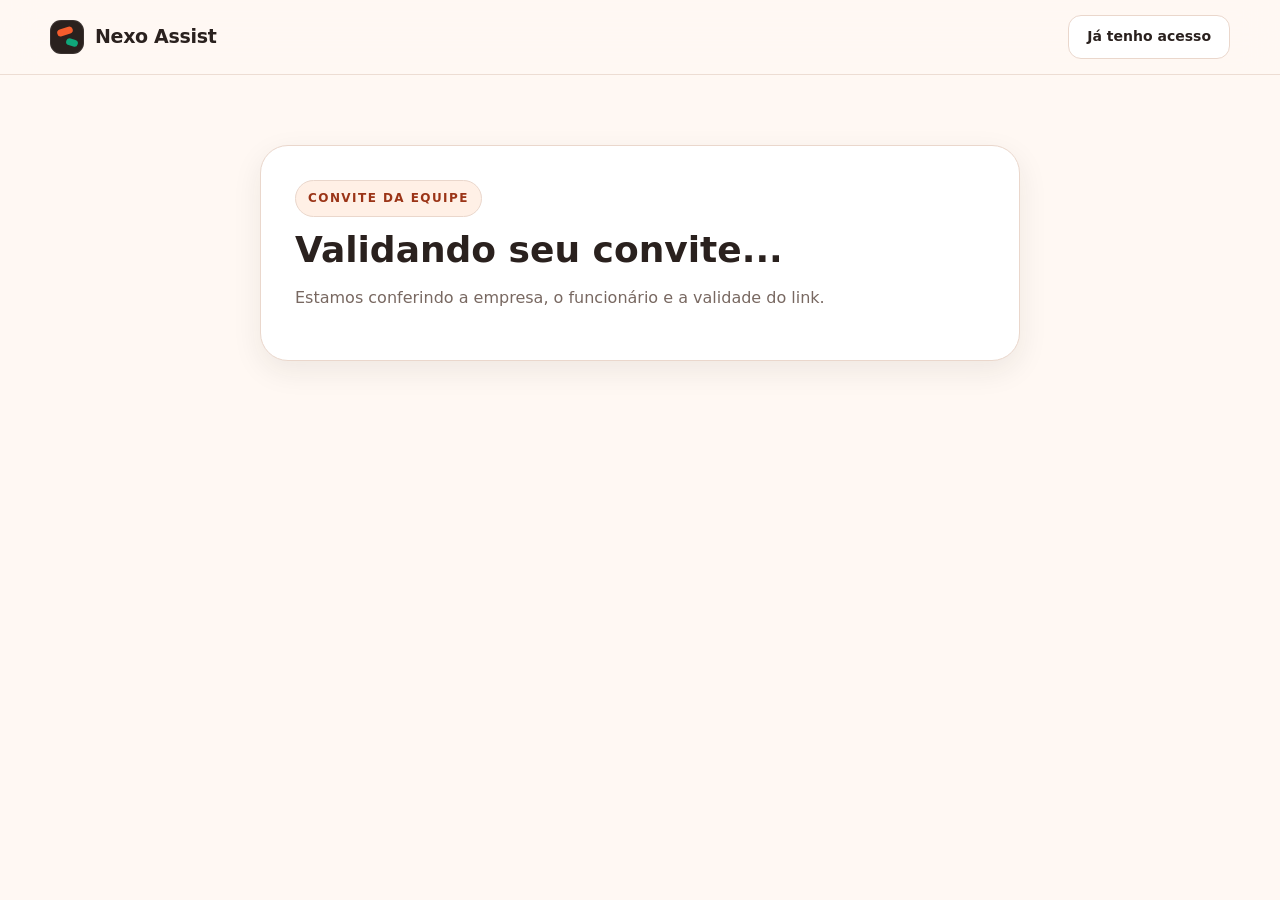
==== ativar-acesso.html @ 482dd9a4 "site: sincroniza ativar-acesso.html" ====
<!doctype html>
<html lang="pt-BR">
<head>
  <meta charset="utf-8">
  <meta name="viewport" content="width=device-width,initial-scale=1">
  <meta name="description" content="Ative seu acesso ao Nexo Assist.">
  <title>Ativar acesso | Nexo Assist</title>
  <link rel="stylesheet" href="assets/css/style.css">
</head>
<body class="account-page">
<header class="site-header">
  <div class="container nav">
    <a class="brand" href="index.html"><span class="brand-mark"></span><strong>Nexo Assist</strong></a>
    <div class="nav-actions"><a class="btn btn-secondary" href="login.html">Já tenho acesso</a></div>
  </div>
</header>

<main class="activation-shell">
  <section class="activation-card">
    <span class="eyebrow">Convite da equipe</span>
    <div data-invite-loading>
      <h1>Validando seu convite...</h1>
      <p>Estamos conferindo a empresa, o funcionário e a validade do link.</p>
    </div>

    <div data-invite-invalid hidden>
      <h1>Este convite não está disponível.</h1>
      <p data-invite-error>O link pode ter expirado, sido cancelado ou já utilizado.</p>
    </div>

    <div data-invite-content hidden>
      <h1>Crie seu próprio acesso.</h1>
      <p>O proprietário não recebe nem define sua senha. Você cria a própria credencial e o backend vincula a conta somente após validar o convite.</p>

      <div class="invite-summary">
        <div><small>Empresa</small><strong data-invite-company>—</strong></div>
        <div><small>Funcionário</small><strong data-invite-name>—</strong></div>
        <div><small>E-mail do convite</small><strong data-invite-email>—</strong></div>
        <div><small>Perfil</small><strong data-invite-role>—</strong></div>
      </div>

      <div class="activation-tabs">
        <button type="button" class="active" data-auth-mode="create">Criar minha senha</button>
        <button type="button" data-auth-mode="login">Já tenho conta Firebase</button>
      </div>

      <form data-invite-form>
        <div class="field">
          <label for="inviteEmail">E-mail</label>
          <input id="inviteEmail" type="email" readonly autocomplete="username">
        </div>
        <div class="field">
          <label for="invitePassword" data-password-label>Crie uma senha</label>
          <input id="invitePassword" type="password" minlength="8" required autocomplete="new-password">
          <small data-password-help>Mínimo de 8 caracteres. A senha vai somente para o Firebase.</small>
        </div>
        <div class="field" data-confirm-field>
          <label for="invitePasswordConfirm">Confirmar senha</label>
          <input id="invitePasswordConfirm" type="password" minlength="8" required autocomplete="new-password">
        </div>
        <button class="btn btn-primary" type="submit" data-invite-submit>Enviar confirmação de e-mail</button>
      </form>

      <div class="activation-verify" data-invite-verify hidden>
        <h2>Confirme seu e-mail.</h2>
        <p>Clique no link enviado pelo Firebase. Depois volte aqui para concluir o vínculo.</p>
        <div class="verification-actions">
          <button class="btn btn-primary" type="button" data-invite-finish>Já confirmei meu e-mail</button>
          <button class="btn btn-secondary" type="button" data-invite-resend>Reenviar confirmação</button>
        </div>
      </div>
    </div>

    <div class="activation-success" data-invite-success hidden>
      <span class="status-badge">Acesso ativado</span>
      <h1>Seu vínculo foi confirmado.</h1>
      <p>Agora você pode entrar no Nexo Assist com o mesmo e-mail e senha que acabou de configurar.</p>
      <a class="btn btn-primary" href="login.html">Entrar no portal</a>
    </div>
  </section>
</main>

<div class="toast" data-toast></div>
<script src="assets/js/runtime-config.js"></script>
<script src="assets/js/nexo-api.js"></script>
<script src="assets/js/ativar-acesso.js"></script>
</body>
</html>
---- assets/css/style.css ----
:root{
  --brand:#F45D2D;
  --brand-dark:#9B3417;
  --accent:#0FA77A;
  --ink:#2A211E;
  --muted:#786861;
  --bg:#FFF8F3;
  --surface:#FFFFFF;
  --surface-alt:#FFF0E6;
  --border:#EAD7CC;
  --success:#12805C;
  --warning:#C86E00;
  --shadow:0 24px 60px rgba(42,33,30,.10);
  --shadow-soft:0 10px 30px rgba(42,33,30,.08);
  --radius-sm:12px;
  --radius-md:18px;
  --radius-lg:28px;
  --max:1180px;
}
*{box-sizing:border-box}
html{scroll-behavior:smooth}
body{
  margin:0;
  font-family:Inter,ui-sans-serif,system-ui,-apple-system,BlinkMacSystemFont,"Segoe UI",sans-serif;
  color:var(--ink);
  background:var(--bg);
  line-height:1.55;
}
body.no-scroll{overflow:hidden}
a{color:inherit;text-decoration:none}
button,input,select,textarea{font:inherit}
button{cursor:pointer}
img,video{max-width:100%;display:block}
.container{width:min(var(--max),calc(100% - 40px));margin:0 auto}
.section{padding:88px 0}
.section.compact{padding:64px 0}
.section.alt{background:#fff}
.eyebrow{
  display:inline-flex;
  align-items:center;
  gap:8px;
  font-size:12px;
  letter-spacing:.12em;
  text-transform:uppercase;
  font-weight:800;
  color:var(--brand-dark);
  background:var(--surface-alt);
  border:1px solid var(--border);
  padding:8px 12px;
  border-radius:999px;
}
.section-head{max-width:760px;margin-bottom:36px}
.section-head.center{text-align:center;margin-left:auto;margin-right:auto}
.section-head h2{font-size:clamp(30px,4vw,48px);line-height:1.08;margin:14px 0 14px;letter-spacing:-.035em}
.section-head p{font-size:18px;color:var(--muted);margin:0}
.site-header{
  position:sticky;top:0;z-index:50;
  background:rgba(255,248,243,.92);
  backdrop-filter:blur(18px);
  border-bottom:1px solid rgba(234,215,204,.82);
}
.nav{
  min-height:74px;
  display:flex;
  align-items:center;
  justify-content:space-between;
  gap:24px;
}
.brand{display:inline-flex;align-items:center;gap:11px;font-weight:900;letter-spacing:-.02em}
.brand-mark{
  width:34px;height:34px;border-radius:11px;
  background:var(--ink);
  position:relative;
  box-shadow:inset 0 0 0 1px rgba(255,255,255,.08);
}
.brand-mark::before,.brand-mark::after{
  content:"";position:absolute;border-radius:999px;background:var(--brand);
}
.brand-mark::before{width:16px;height:7px;left:7px;top:8px;transform:rotate(-18deg)}
.brand-mark::after{width:12px;height:7px;right:6px;bottom:8px;transform:rotate(18deg);background:var(--accent)}
.brand strong{font-size:19px}
.nav-links{display:flex;align-items:center;gap:28px;font-size:14px;font-weight:700}
.nav-links a:not(.btn){color:#4B3D37}
.nav-links a:not(.btn):hover{color:var(--brand)}
.nav-actions{display:flex;align-items:center;gap:10px}
.menu-btn{
  display:none;border:1px solid var(--border);background:var(--surface);
  width:42px;height:42px;border-radius:12px;color:var(--ink);
}
.btn{
  min-height:44px;padding:0 18px;border-radius:13px;border:1px solid transparent;
  display:inline-flex;align-items:center;justify-content:center;gap:8px;
  font-weight:800;font-size:14px;transition:.2s ease;
}
.btn:hover{transform:translateY(-1px)}
.btn-primary{background:var(--brand);color:#fff;box-shadow:0 10px 24px rgba(244,93,45,.22)}
.btn-primary:hover{background:#E75224}
.btn-secondary{background:var(--surface);border-color:var(--border);color:var(--ink)}
.btn-dark{background:var(--ink);color:#fff}
.btn-link{background:transparent;color:var(--brand);padding-inline:4px}
.hero{padding:78px 0 62px;overflow:hidden;position:relative}
.hero::after{
  content:"";position:absolute;width:440px;height:440px;border-radius:50%;
  background:radial-gradient(circle,rgba(244,93,45,.14),rgba(244,93,45,0) 70%);
  right:-120px;top:-70px;pointer-events:none;
}
.hero-grid{display:grid;grid-template-columns:1.02fr .98fr;align-items:center;gap:70px}
.hero h1{
  font-size:clamp(44px,6.2vw,76px);line-height:.98;letter-spacing:-.055em;
  margin:18px 0 22px;max-width:740px;
}
.hero h1 span{color:var(--brand)}
.hero-copy>p{font-size:19px;color:var(--muted);max-width:650px;margin:0 0 28px}
.hero-actions{display:flex;flex-wrap:wrap;gap:12px}
.hero-note{display:flex;gap:18px;flex-wrap:wrap;margin-top:24px;color:var(--muted);font-size:13px}
.hero-note span{display:flex;align-items:center;gap:7px}
.hero-note i{width:8px;height:8px;border-radius:50%;background:var(--accent);display:inline-block}
.product-stage{position:relative;min-height:560px;display:grid;place-items:center}
.product-stage::before{
  content:"";position:absolute;inset:70px 4% 30px;border-radius:40px;
  background:linear-gradient(145deg,#FAD7C6,#FFF0E6);
  transform:rotate(-3deg);
}
.phone{
  width:320px;border-radius:42px;background:#191412;padding:10px;
  box-shadow:0 34px 80px rgba(42,33,30,.24);
  position:relative;z-index:2;
}
.phone-screen{background:#FFF8F3;border-radius:33px;overflow:hidden;min-height:620px}
.phone-top{height:36px;background:#2A211E;display:flex;align-items:center;justify-content:center}
.phone-notch{width:88px;height:18px;border-radius:999px;background:#0f0c0b}
.app-shell{padding:20px}
.app-greeting{font-size:12px;color:var(--muted);font-weight:700}
.app-title{font-size:22px;font-weight:900;margin:2px 0 18px}
.app-metrics{display:grid;grid-template-columns:1fr 1fr;gap:10px}
.metric{background:#fff;border:1px solid var(--border);border-radius:16px;padding:13px}
.metric small{display:block;font-size:10px;color:var(--muted);font-weight:800;text-transform:uppercase}
.metric strong{display:block;font-size:22px;margin-top:5px}
.app-card{margin-top:12px;background:#fff;border:1px solid var(--border);border-radius:18px;padding:15px}
.app-card .row{display:flex;align-items:center;justify-content:space-between;gap:10px}
.app-card h4{margin:0;font-size:14px}
.app-card p{margin:4px 0 0;font-size:11px;color:var(--muted)}
.pill{font-size:10px;font-weight:900;border-radius:999px;padding:6px 8px;background:#E8F6F0;color:var(--success)}
.app-list{display:grid;gap:8px;margin-top:12px}
.app-list-item{display:flex;align-items:center;gap:10px;padding:10px;background:var(--surface-alt);border-radius:13px}
.app-icon{width:30px;height:30px;border-radius:9px;background:var(--brand);opacity:.92}
.app-list-item strong{font-size:11px;display:block}
.app-list-item span{font-size:9px;color:var(--muted)}
.floating-note{
  position:absolute;z-index:3;background:#fff;border:1px solid var(--border);
  box-shadow:var(--shadow-soft);border-radius:17px;padding:14px 16px;max-width:190px;
}
.floating-note strong{font-size:13px;display:block}
.floating-note span{font-size:11px;color:var(--muted)}
.floating-note.one{left:0;top:105px}
.floating-note.two{right:-10px;bottom:85px}
.trust-strip{padding:24px 0;border-top:1px solid var(--border);border-bottom:1px solid var(--border);background:#fff}
.trust-grid{display:grid;grid-template-columns:repeat(4,1fr);gap:18px}
.trust-item{display:flex;align-items:center;gap:11px}
.trust-dot{width:10px;height:10px;border-radius:50%;background:var(--accent);flex:0 0 auto}
.trust-item strong{font-size:13px;display:block}
.trust-item span{font-size:12px;color:var(--muted)}
.problem-grid,.feature-grid{display:grid;grid-template-columns:repeat(3,1fr);gap:18px}
.card{
  background:var(--surface);border:1px solid var(--border);
  border-radius:var(--radius-md);padding:24px;box-shadow:0 2px 0 rgba(42,33,30,.01);
}
.problem-card{min-height:210px}
.card-kicker{font-size:11px;font-weight:900;text-transform:uppercase;letter-spacing:.1em;color:var(--brand)}
.card h3{font-size:20px;line-height:1.2;margin:10px 0 9px}
.card p{margin:0;color:var(--muted);font-size:14px}
.feature-grid{grid-template-columns:repeat(4,1fr)}
.feature-icon{
  width:44px;height:44px;border-radius:14px;background:var(--surface-alt);
  display:grid;place-items:center;color:var(--brand);font-weight:900;margin-bottom:18px;
}
.demo-grid{display:grid;grid-template-columns:repeat(3,1fr);gap:18px}
.demo-card{overflow:hidden;padding:0}
.demo-visual{height:250px;background:linear-gradient(150deg,#2A211E,#4B3A34);padding:22px;position:relative}
.demo-screen{height:100%;border-radius:20px;background:#FFF8F3;padding:15px;overflow:hidden}
.demo-bar{height:12px;width:42%;background:var(--brand);border-radius:999px;margin-bottom:14px}
.demo-line{height:9px;background:#EAD7CC;border-radius:999px;margin:8px 0}
.demo-line.short{width:58%}
.demo-line.mid{width:78%}
.demo-mini{display:grid;grid-template-columns:1fr 1fr;gap:8px;margin-top:14px}
.demo-mini span{height:54px;border-radius:11px;background:#fff;border:1px solid var(--border)}
.play{
  position:absolute;right:18px;bottom:18px;width:48px;height:48px;border-radius:50%;
  background:#fff;color:var(--ink);display:grid;place-items:center;font-weight:900;
  box-shadow:var(--shadow-soft);border:none;
}
.demo-copy{padding:20px}
.demo-copy h3{margin:0 0 7px}
.demo-copy p{font-size:13px;color:var(--muted);margin:0}
.customizer{display:grid;grid-template-columns:1fr 1fr;gap:54px;align-items:center}
.palette{display:flex;gap:10px;margin-top:18px}
.palette button{
  width:38px;height:38px;border-radius:50%;border:3px solid #fff;
  box-shadow:0 0 0 1px var(--border);background:var(--swatch);
}
.palette button.active{box-shadow:0 0 0 3px var(--ink)}
.custom-preview{
  --preview:#F45D2D;
  background:#2A211E;padding:28px;border-radius:32px;box-shadow:var(--shadow);
}
.custom-preview-card{background:#FFF8F3;border-radius:24px;padding:22px}
.custom-preview .preview-logo{width:46px;height:46px;border-radius:15px;background:var(--preview);margin-bottom:18px}
.custom-preview .preview-btn{height:44px;border-radius:13px;background:var(--preview);margin-top:18px}
.custom-preview .preview-line{height:10px;border-radius:999px;background:#EAD7CC;margin:10px 0}
.custom-preview .preview-line.short{width:64%}
.steps{display:grid;grid-template-columns:repeat(4,1fr);gap:14px;counter-reset:step}
.step{padding:22px;border-top:3px solid var(--brand);background:#fff;border-radius:0 0 18px 18px}
.step::before{
  counter-increment:step;content:counter(step);
  width:34px;height:34px;border-radius:11px;background:var(--surface-alt);
  color:var(--brand-dark);display:grid;place-items:center;font-weight:900;margin-bottom:14px;
}
.step h3{margin:0 0 7px;font-size:17px}
.step p{margin:0;color:var(--muted);font-size:13px}
.pricing-grid{display:grid;grid-template-columns:repeat(3,1fr);gap:20px;align-items:stretch}
.plan{position:relative;padding:28px}
.plan.featured{border:2px solid var(--brand);transform:translateY(-8px);box-shadow:var(--shadow-soft)}
.plan-badge{
  position:absolute;top:-14px;right:20px;background:var(--brand);color:#fff;
  border-radius:999px;padding:7px 10px;font-size:10px;font-weight:900;text-transform:uppercase;
}
.plan-name{font-size:20px;font-weight:900}
.plan-desc{color:var(--muted);font-size:13px;min-height:42px;margin-top:5px}
.price{display:flex;align-items:flex-end;gap:5px;margin:20px 0}
.price strong{font-size:40px;letter-spacing:-.04em}
.price span{color:var(--muted);font-size:13px;margin-bottom:8px}
.plan ul{list-style:none;padding:0;margin:22px 0;display:grid;gap:10px}
.plan li{font-size:13px;padding-left:22px;position:relative}
.plan li::before{content:"✓";position:absolute;left:0;color:var(--accent);font-weight:900}
.plan .btn{width:100%}
.security-panel{
  background:var(--ink);color:#fff;border-radius:32px;padding:46px;
  display:grid;grid-template-columns:.9fr 1.1fr;gap:44px;align-items:center;
}
.security-panel p{color:#D8C8C1}
.security-list{display:grid;grid-template-columns:1fr 1fr;gap:12px}
.security-item{background:#372B27;border:1px solid #4A3933;border-radius:16px;padding:16px}
.security-item strong{font-size:13px;display:block}
.security-item span{font-size:11px;color:#C9B5AC}
.faq{display:grid;gap:10px;max-width:820px;margin:0 auto}
.faq details{background:#fff;border:1px solid var(--border);border-radius:16px;padding:18px 20px}
.faq summary{font-weight:800;cursor:pointer}
.faq p{color:var(--muted);font-size:14px;margin:12px 0 0}
.cta{
  background:linear-gradient(140deg,#F45D2D,#D4471D);color:#fff;
  border-radius:34px;padding:50px;display:flex;align-items:center;justify-content:space-between;gap:28px;
}
.cta h2{font-size:clamp(30px,4vw,48px);line-height:1.05;margin:0 0 10px}
.cta p{margin:0;color:#FFE7DD}
.cta .btn{background:#fff;color:var(--ink);flex:0 0 auto}
.site-footer{padding:42px 0 28px;background:#211B18;color:#fff}
.footer-grid{display:grid;grid-template-columns:1.3fr repeat(3,.7fr);gap:36px}
.footer-copy{color:#BFAEA7;font-size:13px;max-width:330px;margin-top:12px}
.footer-col strong{font-size:13px}
.footer-col a{display:block;color:#CDBCB5;font-size:13px;margin-top:10px}
.footer-bottom{border-top:1px solid #3A2F2A;margin-top:34px;padding-top:20px;color:#9D8D86;font-size:12px;display:flex;justify-content:space-between;gap:20px}
.page-hero{padding:68px 0 42px}
.page-hero h1{font-size:clamp(38px,5vw,62px);letter-spacing:-.045em;line-height:1.02;margin:14px 0}
.page-hero p{color:var(--muted);font-size:18px;max-width:720px}
.compare-wrap{overflow:auto;border:1px solid var(--border);border-radius:20px;background:#fff}
.compare{width:100%;border-collapse:collapse;min-width:760px}
.compare th,.compare td{padding:16px 18px;border-bottom:1px solid var(--border);text-align:left;font-size:13px}
.compare th{background:#FFF8F3;font-size:12px;text-transform:uppercase;letter-spacing:.06em}
.compare td:not(:first-child),.compare th:not(:first-child){text-align:center}
.compare tr:last-child td{border-bottom:none}
.check{color:var(--accent);font-weight:900}
.muted{color:#B3A29A}
.form-shell{display:grid;grid-template-columns:.72fr 1.28fr;gap:34px;align-items:start}
.form-aside{position:sticky;top:98px}
.form-aside h1{font-size:42px;line-height:1.02;letter-spacing:-.04em;margin:14px 0}
.form-aside p{color:var(--muted)}
.progress{display:grid;gap:10px;margin-top:26px}
.progress-item{display:flex;align-items:center;gap:11px;color:var(--muted);font-size:13px;font-weight:700}
.progress-item i{width:28px;height:28px;border-radius:9px;background:#fff;border:1px solid var(--border);display:grid;place-items:center;font-style:normal}
.progress-item.active{color:var(--ink)}
.progress-item.active i,.progress-item.done i{background:var(--brand);border-color:var(--brand);color:#fff}
.form-card{background:#fff;border:1px solid var(--border);border-radius:24px;padding:30px;box-shadow:var(--shadow-soft)}
.form-step{display:none}
.form-step.active{display:block}
.form-step h2{font-size:25px;margin:0 0 6px}
.form-step>p{color:var(--muted);font-size:13px;margin:0 0 24px}
.form-grid{display:grid;grid-template-columns:1fr 1fr;gap:16px}
.field{display:grid;gap:7px}
.field.full{grid-column:1/-1}
.field label{font-size:12px;font-weight:800}
.field input,.field select,.field textarea{
  width:100%;border:1px solid var(--border);background:#FFFCFA;color:var(--ink);
  border-radius:12px;padding:13px 14px;outline:none;min-height:48px;
}
.field input:focus,.field select:focus,.field textarea:focus{border-color:var(--brand);box-shadow:0 0 0 3px rgba(244,93,45,.10)}
.field small{color:var(--muted);font-size:11px}
.checkbox{display:flex;align-items:flex-start;gap:10px;font-size:13px;color:var(--muted)}
.checkbox input{margin-top:3px}
.form-actions{display:flex;justify-content:space-between;gap:12px;margin-top:26px;padding-top:20px;border-top:1px solid var(--border)}
.plan-choice{display:grid;grid-template-columns:repeat(3,1fr);gap:10px}
.plan-choice label{border:1px solid var(--border);border-radius:15px;padding:15px;cursor:pointer;background:#fff}
.plan-choice input{accent-color:var(--brand)}
.plan-choice strong{display:block;margin-top:8px}
.plan-choice span{display:block;color:var(--muted);font-size:11px}
.dev-note{margin-top:18px;background:#FFF6D9;border:1px solid #F0D78A;color:#6D5714;padding:12px 14px;border-radius:12px;font-size:12px}
.login-shell{min-height:calc(100vh - 74px);display:grid;grid-template-columns:1fr 1fr}
.login-brand{background:var(--ink);color:#fff;padding:64px;display:flex;flex-direction:column;justify-content:center}
.login-brand h1{font-size:52px;line-height:1;letter-spacing:-.05em;margin:18px 0}
.login-brand p{color:#D1C2BB;max-width:520px}
.login-panel{padding:64px;display:grid;place-items:center}
.login-box{width:min(460px,100%)}
.login-box h2{font-size:32px;margin:0 0 8px}
.login-box>p{color:var(--muted);margin:0 0 24px}
.login-box .field{margin-bottom:14px}
.login-box .btn{width:100%;margin-top:6px}
.helper-links{display:flex;justify-content:space-between;margin-top:16px;font-size:12px}
.helper-links a{color:var(--brand);font-weight:800}
.modal{
  position:fixed;inset:0;background:rgba(22,17,15,.72);z-index:100;
  display:none;align-items:center;justify-content:center;padding:20px;
}
.modal.open{display:flex}
.modal-card{width:min(720px,100%);background:#fff;border-radius:24px;padding:24px;box-shadow:var(--shadow)}
.modal-head{display:flex;align-items:center;justify-content:space-between;gap:12px;margin-bottom:18px}
.modal-head h3{margin:0}
.modal-close{border:1px solid var(--border);background:#fff;width:38px;height:38px;border-radius:11px}
.modal-demo{background:#2A211E;border-radius:20px;padding:24px;color:#fff}
.modal-demo p{color:#D6C6BF}
.toast{position:fixed;right:22px;bottom:22px;background:#211B18;color:#fff;border-radius:14px;padding:14px 16px;box-shadow:var(--shadow);font-size:13px;display:none;z-index:120}
.toast.show{display:block}
@media(max-width:980px){
  .nav-links{display:none}
  .menu-btn{display:block}
  .nav.open .nav-links{
    display:flex;position:absolute;left:20px;right:20px;top:66px;background:#fff;
    border:1px solid var(--border);border-radius:18px;padding:18px;flex-direction:column;align-items:stretch;box-shadow:var(--shadow-soft)
  }
  .nav-actions .btn-secondary{display:none}
  .hero-grid,.customizer,.security-panel,.form-shell{grid-template-columns:1fr}
  .hero-copy{text-align:center}
  .hero-copy>p{margin-inline:auto}
  .hero-actions,.hero-note{justify-content:center}
  .product-stage{margin-top:18px}
  .problem-grid{grid-template-columns:1fr 1fr}
  .feature-grid{grid-template-columns:1fr 1fr}
  .demo-grid{grid-template-columns:1fr 1fr}
  .steps{grid-template-columns:1fr 1fr}
  .pricing-grid{grid-template-columns:1fr}
  .plan.featured{transform:none}
  .security-list{grid-template-columns:1fr 1fr}
  .footer-grid{grid-template-columns:1fr 1fr}
  .form-aside{position:static}
  .login-shell{grid-template-columns:1fr}
  .login-brand{display:none}
}
@media(max-width:640px){
  .container{width:min(100% - 28px,var(--max))}
  .section{padding:66px 0}
  .nav{min-height:66px}
  .nav-actions .btn-primary{padding-inline:12px;font-size:12px}
  .hero{padding-top:54px}
  .hero h1{font-size:44px}
  .product-stage{min-height:515px}
  .phone{width:280px}
  .phone-screen{min-height:550px}
  .floating-note{display:none}
  .trust-grid,.problem-grid,.feature-grid,.demo-grid,.steps,.security-list,.footer-grid{grid-template-columns:1fr}
  .security-panel{padding:28px}
  .cta{padding:30px;align-items:flex-start;flex-direction:column}
  .footer-bottom{flex-direction:column}
  .form-card{padding:20px}
  .form-grid{grid-template-columns:1fr}
  .field.full{grid-column:auto}
  .plan-choice{grid-template-columns:1fr}
  .login-panel{padding:42px 20px}
}


/* Atendimento direto */
.support-float{
  position:fixed;
  right:18px;
  bottom:20px;
  z-index:90;
  min-height:56px;
  display:flex;
  align-items:center;
  gap:11px;
  padding:10px 15px 10px 12px;
  border-radius:18px;
  background:#211B18;
  color:#fff;
  border:1px solid rgba(255,255,255,.12);
  box-shadow:0 16px 38px rgba(42,33,30,.22);
  transition:transform .2s ease,box-shadow .2s ease;
  animation:supportBreath 2.8s ease-in-out infinite;
}
.support-float:hover{
  transform:translateY(-2px);
  box-shadow:0 20px 46px rgba(42,33,30,.28);
}
.support-status{
  width:13px;height:13px;border-radius:50%;
  background:#25D366;
  box-shadow:0 0 0 0 rgba(37,211,102,.45);
  animation:supportPulse 1.8s ease-out infinite;
  flex:0 0 auto;
}
.support-copy{display:grid;line-height:1.1}
.support-copy strong{font-size:13px}
.support-copy small{font-size:10px;color:#D9CBC5;margin-top:3px}

/* Traço laranja sutil em elementos de destaque */
.trace-border{
  position:relative;
  isolation:isolate;
}
.trace-border::after{
  content:"";
  position:absolute;
  inset:-2px;
  border-radius:inherit;
  padding:2px;
  pointer-events:none;
  background:conic-gradient(from var(--trace-angle,0deg),transparent 0 70%,rgba(244,93,45,.12) 76%,#F45D2D 83%,rgba(244,93,45,.18) 90%,transparent 96%);
  -webkit-mask:linear-gradient(#000 0 0) content-box,linear-gradient(#000 0 0);
  -webkit-mask-composite:xor;
  mask-composite:exclude;
  animation:traceSpin 5.2s linear infinite;
}
.price strong{
  position:relative;
  display:inline-block;
}
.price strong::after{
  content:"";
  position:absolute;
  left:0;right:0;bottom:-4px;height:2px;
  border-radius:999px;
  background:linear-gradient(90deg,transparent,#F45D2D,transparent);
  background-size:220% 100%;
  animation:priceSweep 3.6s linear infinite;
}

/* Vídeos reais do aplicativo */
.demo-video{
  position:relative;
  min-height:370px;
  background:linear-gradient(145deg,#2A211E,#4A3832);
  overflow:hidden;
  border-radius:20px 20px 0 0;
}
.demo-video video{
  width:100%;
  height:370px;
  object-fit:cover;
  object-position:center 20%;
  background:#2A211E;
  transform:scale(1.002);
}
.video-card{overflow:hidden;padding:0}
.video-badge{
  position:absolute;
  left:14px;
  bottom:14px;
  padding:7px 10px;
  border-radius:999px;
  font-size:10px;
  font-weight:900;
  letter-spacing:.04em;
  text-transform:uppercase;
  color:#fff;
  background:rgba(33,27,24,.78);
  backdrop-filter:blur(8px);
  border:1px solid rgba(255,255,255,.12);
}
.video-privacy-note{
  margin:18px 0 0;
  color:var(--muted);
  font-size:12px;
  text-align:center;
}

@keyframes supportPulse{
  0%{box-shadow:0 0 0 0 rgba(37,211,102,.42)}
  75%,100%{box-shadow:0 0 0 11px rgba(37,211,102,0)}
}
@keyframes supportBreath{
  0%,100%{filter:brightness(1)}
  50%{filter:brightness(1.06)}
}
@keyframes traceSpin{
  to{--trace-angle:360deg}
}
@keyframes priceSweep{
  from{background-position:220% 0}
  to{background-position:-20% 0}
}
@property --trace-angle{
  syntax:"<angle>";
  inherits:false;
  initial-value:0deg;
}

@media(max-width:640px){
  .support-float{right:12px;bottom:14px;min-height:50px;padding:9px 12px}
  .support-copy small{display:none}
  .support-copy strong{font-size:12px}
  .demo-video,.demo-video video{height:330px;min-height:330px}
}

@media(prefers-reduced-motion:reduce){
  .support-float,.support-status,.trace-border::after,.price strong::after{animation:none}
}


/* Ajustes visuais v2: borda animada e alinhamento dos planos */
.plan{
  display:flex;
  flex-direction:column;
  height:100%;
}
.plan ul{
  flex:1 1 auto;
}
.plan .btn{
  margin-top:auto;
}
.price{
  position:relative;
  padding-bottom:13px;
}
.price::after{
  content:"";
  position:absolute;
  left:0;
  bottom:0;
  width:120px;
  height:2px;
  border-radius:999px;
  background:linear-gradient(90deg,rgba(244,93,45,.25),#F45D2D,#FFB08F,#F45D2D,rgba(244,93,45,.25));
  background-size:220% 100%;
  animation:priceLineMove 2.3s linear infinite;
}
.price strong::after{display:none}
.trace-border{
  --trace-fill:#fff;
  position:relative;
  border:2px solid transparent !important;
  background:
    linear-gradient(var(--trace-fill),var(--trace-fill)) padding-box,
    linear-gradient(120deg,rgba(244,93,45,.25),#F45D2D,#FFB08F,#F45D2D,rgba(244,93,45,.18)) border-box !important;
  background-size:100% 100%,300% 300% !important;
  animation:traceBorderMove 4s linear infinite;
}
.trace-border::before,.trace-border::after{content:none !important}
.plan.trace-border{--trace-fill:#fff}
.plan.featured.trace-border{box-shadow:0 18px 42px rgba(244,93,45,.13)}
.demo-video.trace-border{--trace-fill:#2A211E}
.phone.trace-border{--trace-fill:#191412}
@keyframes traceBorderMove{
  0%{background-position:0 0,0% 50%}
  100%{background-position:0 0,300% 50%}
}
@keyframes priceLineMove{
  0%{background-position:220% 0}
  100%{background-position:-20% 0}
}
@media(prefers-reduced-motion:reduce){
  .trace-border,.price::after{animation:none !important}
}


/* Comercial v3: personalização, benefícios, teste grátis e portal do proprietário */
.trial-chip{display:inline-flex;width:max-content;margin-top:10px;padding:6px 9px;border-radius:999px;background:#E8F6F0;color:var(--success);font-size:10px;font-weight:900;text-transform:uppercase;letter-spacing:.04em}
.customizer-v2{align-items:start}
.personalization-points{display:grid;grid-template-columns:1fr 1fr;gap:12px;margin:22px 0}
.personalization-points>div{background:#fff;border:1px solid var(--border);border-radius:15px;padding:15px}
.personalization-points strong{display:block;font-size:13px;margin-bottom:4px}
.personalization-points span{display:block;color:var(--muted);font-size:12px}
.custom-controls{display:grid;gap:14px;max-width:520px}
.custom-label{display:block;font-size:12px;font-weight:800;margin-bottom:8px}
.custom-preview{--preview:#F45D2D;--preview-bg:#FFF8F3;--preview-card:#fff;--preview-text:#2A211E;--preview-muted:#786861;background:#2A211E;padding:26px;border-radius:32px;box-shadow:var(--shadow);transition:.25s ease}
.custom-preview.is-dark{--preview-bg:#191412;--preview-card:#2A211E;--preview-text:#FFF8F3;--preview-muted:#CDBCB5}
.custom-preview-app{background:var(--preview-bg);color:var(--preview-text);border-radius:24px;padding:22px;min-height:480px;transition:.25s ease}
.custom-preview-head{display:flex;align-items:center;justify-content:space-between;gap:16px}
.preview-brand{display:flex;align-items:center;gap:11px}
.preview-logo{width:48px;height:48px;border-radius:15px;background:var(--preview);color:#fff;display:grid;place-items:center;font-weight:900;font-size:12px}
.preview-brand small,.preview-welcome small{display:block;font-size:9px;letter-spacing:.1em;color:var(--preview-muted);font-weight:900}
.preview-brand strong{display:block;font-size:14px;margin-top:2px}
.preview-badge{font-size:9px;font-weight:900;padding:7px 9px;border-radius:999px;background:var(--surface-alt);color:var(--brand-dark)}
.preview-welcome{margin:34px 0 18px}
.preview-welcome h3{font-size:24px;margin:5px 0 0}
.preview-metrics{display:grid;grid-template-columns:1fr 1fr;gap:10px}
.preview-metrics>div{background:var(--preview-card);border:1px solid var(--border);border-radius:16px;padding:14px}
.preview-metrics small{display:block;color:var(--preview-muted);font-size:10px;font-weight:800}
.preview-metrics strong{display:block;font-size:20px;margin-top:5px}
.preview-navigation{display:grid;grid-template-columns:1fr 1fr;gap:9px;margin:14px 0}
.preview-navigation span{display:flex;align-items:center;gap:9px;background:var(--preview-card);border:1px solid var(--border);border-radius:14px;padding:11px;font-size:11px}
.preview-navigation b{width:29px;height:29px;border-radius:9px;background:var(--surface-alt);color:var(--preview);display:grid;place-items:center;font-size:9px}
.preview-action{width:100%;border:0;border-radius:13px;background:var(--preview);color:#fff;min-height:46px;font-weight:900}
.benefit-grid{display:grid;grid-template-columns:repeat(3,1fr);gap:16px}
.benefit-card{background:#fff;border:1px solid var(--border);border-radius:18px;padding:23px}
.benefit-card>span{color:var(--brand);font-size:11px;font-weight:900;letter-spacing:.1em}
.benefit-card h3{font-size:19px;margin:10px 0 8px}
.benefit-card p{margin:0;color:var(--muted);font-size:13px}
.security-panel h2{font-size:40px;line-height:1.05;margin:18px 0 12px}
.security-cta{margin-top:10px}
.security-list-v2{grid-template-columns:1fr 1fr}
.billing-promise{background:#fff;border:1px solid var(--border);border-radius:26px;padding:30px;display:grid;grid-template-columns:1.1fr 1fr auto;gap:28px;align-items:center;box-shadow:var(--shadow-soft)}
.billing-promise h2{font-size:28px;line-height:1.08;margin:12px 0 0}
.billing-promise-list{display:grid;grid-template-columns:1fr 1fr;gap:10px}
.billing-promise-list span{font-size:12px;font-weight:700;padding:11px;border-radius:12px;background:var(--surface-alt)}
.account-demo-link{width:100%;margin-top:14px}
.account-page{background:#FFF8F3}
.account-layout{display:grid;grid-template-columns:280px 1fr;gap:30px;align-items:start}
.account-sidebar{position:sticky;top:98px;background:#fff;border:1px solid var(--border);border-radius:22px;padding:24px}
.account-sidebar h1{font-size:32px;margin:14px 0 8px}
.account-sidebar>p{color:var(--muted);font-size:13px}
.account-menu{display:grid;gap:6px;margin:22px 0}
.account-menu a{padding:11px 12px;border-radius:11px;font-size:13px;font-weight:800;color:var(--muted)}
.account-menu a.active,.account-menu a:hover{background:var(--surface-alt);color:var(--brand-dark)}
.account-main{display:grid;gap:18px}
.account-hero{background:var(--ink);color:#fff;border-radius:26px;padding:30px;display:flex;justify-content:space-between;gap:30px;align-items:center}
.account-hero h2{font-size:32px;margin:10px 0 8px}
.account-hero p{max-width:670px;margin:0;color:#D8C8C1;font-size:13px}
.status-badge{display:inline-flex;padding:7px 10px;border-radius:999px;background:#E8F6F0;color:var(--success);font-size:10px;font-weight:900;text-transform:uppercase}
.account-price{text-align:right}
.account-price strong{display:block;font-size:38px}
.account-price span{display:block;color:#D8C8C1;font-size:11px}
.account-grid{display:grid;grid-template-columns:1fr 1fr;gap:18px}
.account-card{background:#fff;border:1px solid var(--border);border-radius:20px;padding:24px}
.account-card h3{font-size:20px;margin:8px 0 18px}
.account-data-row{display:flex;justify-content:space-between;gap:16px;padding:12px 0;border-bottom:1px solid var(--border);font-size:13px}
.account-data-row span{color:var(--muted)}
.account-actions{display:flex;gap:10px;flex-wrap:wrap;margin-top:20px}
.account-wide{grid-column:1/-1}
.account-card-head{display:flex;align-items:start;justify-content:space-between;gap:20px}
.prototype-pill{font-size:9px;font-weight:900;padding:7px 9px;border-radius:999px;background:var(--surface-alt);color:var(--brand-dark)}
.company-summary{display:grid;grid-template-columns:repeat(3,1fr);gap:12px}
.company-summary>div{padding:15px;border-radius:14px;background:var(--bg)}
.company-summary small{display:block;color:var(--muted);font-size:10px;text-transform:uppercase;font-weight:800}
.company-summary strong{display:block;margin-top:5px;font-size:13px}
.account-copy{color:var(--muted);font-size:13px;margin:0}
.btn-danger{background:#fff;color:#B42318;border-color:#F1B6B2}
.btn-danger:hover{background:#FFF1F0}
.danger-zone{border-color:#F1B6B2;background:#FFFDFC}
.danger-zone p{color:var(--muted);font-size:13px;max-width:820px}
.cancel-modal-card{max-width:620px}
.cancel-modal-card>p{color:var(--muted);font-size:14px}
.cancel-actions{display:flex;justify-content:flex-end;gap:10px;margin-top:20px;flex-wrap:wrap}
@media(max-width:980px){.benefit-grid{grid-template-columns:1fr 1fr}.billing-promise{grid-template-columns:1fr}.account-layout{grid-template-columns:1fr}.account-sidebar{position:static}}
@media(max-width:640px){.personalization-points,.benefit-grid,.security-list-v2,.preview-metrics,.preview-navigation,.account-grid,.company-summary{grid-template-columns:1fr}.account-hero{align-items:flex-start;flex-direction:column}.account-price{text-align:left}}


/* Planos v4: limites transparentes e consumo */
.plan-core{margin-bottom:12px}
.plan-limit-note{font-size:11px;color:var(--muted);margin:-2px 0 18px;padding-top:10px;border-top:1px dashed var(--border)}
.pricing-disclosure{max-width:860px;margin:26px auto 0;text-align:center;padding:18px;border:1px solid var(--border);background:#fff;border-radius:16px}
.pricing-disclosure strong{display:block;font-size:13px}
.pricing-disclosure>span{display:block;color:var(--muted);font-size:12px;margin:6px auto 8px;max-width:720px}
.pricing-disclosure>div{display:flex;justify-content:center;gap:20px;flex-wrap:wrap}
.plan-footnotes{margin-top:18px;padding:18px 20px;border-radius:16px;background:#fff;border:1px solid var(--border)}
.plan-footnotes p{margin:6px 0;color:var(--muted);font-size:12px}
.plan-footnotes strong{color:var(--ink)}
.limit-table td:first-child{font-weight:800}
.quota-grid{display:grid;grid-template-columns:1fr 1fr;gap:14px;margin:18px 0}
.quota-item{padding:15px;border-radius:15px;background:var(--bg);border:1px solid var(--border)}
.quota-item>div:first-child{display:flex;justify-content:space-between;gap:15px;font-size:12px}
.quota-item span{color:var(--muted)}
.quota-bar{height:7px;background:#EAD7CC;border-radius:999px;overflow:hidden;margin-top:12px}
.quota-bar i{display:block;height:100%;background:var(--brand);border-radius:inherit}
.quota-rule{font-size:11px;color:var(--muted);margin-top:12px}
.conditions-grid{display:grid;grid-template-columns:repeat(3,1fr);gap:16px}
.condition-card{background:#fff;border:1px solid var(--border);border-radius:18px;padding:24px}
.condition-card>span{font-size:11px;font-weight:900;color:var(--brand);letter-spacing:.1em}
.condition-card h2{font-size:19px;margin:10px 0 8px}
.condition-card p{font-size:13px;color:var(--muted);margin:0}
.usage-policy{display:grid;grid-template-columns:1fr 1fr;gap:34px;align-items:center;background:var(--ink);color:#fff;border-radius:26px;padding:34px}
.usage-policy h2{font-size:30px;line-height:1.08;margin:12px 0 10px}
.usage-policy p{color:#D8C8C1;margin:0;font-size:13px}
.usage-policy-flow{display:grid;gap:10px}
.usage-policy-flow span{padding:14px 16px;border-radius:14px;background:#372B27;border:1px solid #4A3933;font-size:12px}
.usage-policy-flow b{color:#FF9B78;margin-right:8px}
.legal-note{margin-top:16px;padding:15px 18px;background:#FFF6D9;border:1px solid #F0D78A;border-radius:14px;color:#6D5714;font-size:12px}
.checkbox a{color:var(--brand);font-weight:800;text-decoration:underline}
@media(max-width:980px){.conditions-grid{grid-template-columns:1fr 1fr}.usage-policy{grid-template-columns:1fr}}
@media(max-width:640px){.conditions-grid,.quota-grid{grid-template-columns:1fr}.quota-item>div:first-child{align-items:flex-start;flex-direction:column;gap:4px}}


/* Onboarding real v1 */
.signup-verification{
  max-width:760px;
  margin:0 auto;
  background:#fff;
  border:1px solid var(--border);
  border-radius:24px;
  padding:34px;
  box-shadow:var(--shadow-soft);
}
.signup-verification h2{font-size:30px;line-height:1.08;margin:14px 0 10px}
.signup-verification>p{color:var(--muted);line-height:1.6}
.verification-actions{display:flex;gap:12px;flex-wrap:wrap;margin:22px 0 4px}


/* Team invitation activation */
.activation-shell{min-height:calc(100vh - 78px);display:grid;place-items:start center;padding:70px 20px}
.activation-card{width:min(760px,100%);background:#fff;border:1px solid var(--border);border-radius:28px;padding:34px;box-shadow:var(--shadow-soft)}
.activation-card h1{font-size:36px;line-height:1.06;margin:14px 0 10px}
.activation-card>div>p,.activation-card>p{color:var(--muted);line-height:1.6}
.invite-summary{display:grid;grid-template-columns:1fr 1fr;gap:12px;margin:24px 0}
.invite-summary>div{background:var(--bg);border:1px solid var(--border);border-radius:15px;padding:14px}
.invite-summary small{display:block;color:var(--muted);font-size:9px;font-weight:900;text-transform:uppercase;letter-spacing:.08em}
.invite-summary strong{display:block;margin-top:5px;font-size:13px}
.activation-tabs{display:flex;gap:8px;margin:20px 0}
.activation-tabs button{border:1px solid var(--border);background:#fff;border-radius:12px;padding:10px 13px;font-weight:800;cursor:pointer;color:var(--muted)}
.activation-tabs button.active{background:var(--surface-alt);border-color:#F6A47F;color:var(--brand-dark)}
.activation-verify{margin-top:18px;padding:20px;border-radius:16px;background:var(--surface-alt);border:1px solid var(--border)}
.activation-verify h2{margin:0 0 8px}
.activation-success{text-align:center}
.activation-success .btn{margin-top:18px}
@media(max-width:640px){.invite-summary{grid-template-columns:1fr}.activation-card{padding:24px}.activation-card h1{font-size:30px}}


/* Legal pages */
.legal-content{max-width:900px}
.legal-content h2{font-size:22px;margin:30px 0 10px;color:var(--ink)}
.legal-content p{color:var(--muted);line-height:1.75;margin:0 0 14px}
.legal-content a{color:var(--brand);font-weight:800;text-decoration:underline}
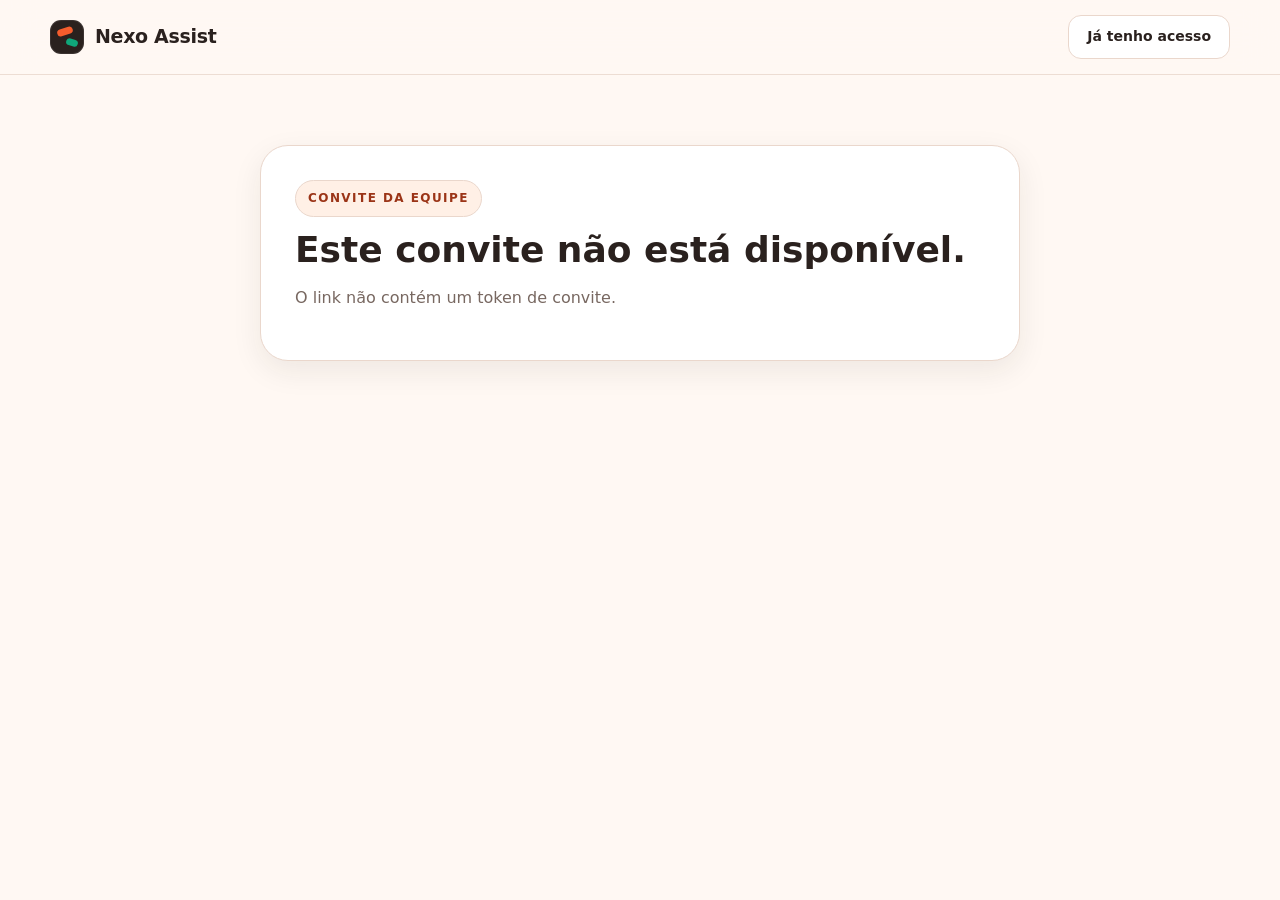
==== commit 8dbec640: "security: sincroniza ativar-acesso.html com portal canonico" ====
--- a/ativar-acesso.html
+++ b/ativar-acesso.html
@@ -3,6 +3,8 @@
 <head>
   <meta charset="utf-8">
   <meta name="viewport" content="width=device-width,initial-scale=1">
+  <meta name="referrer" content="no-referrer">
+  <meta http-equiv="Content-Security-Policy" content="default-src 'self'; base-uri 'self'; object-src 'none'; script-src 'self'; style-src 'self' 'unsafe-inline'; img-src 'self' data:; font-src 'self' data:; connect-src 'self' https://identitytoolkit.googleapis.com https://securetoken.googleapis.com https://vjynwgktulgwmgodluhp.supabase.co; form-action 'self'; upgrade-insecure-requests">
   <meta name="description" content="Ative seu acesso ao Nexo Assist.">
   <title>Ativar acesso | Nexo Assist</title>
   <link rel="stylesheet" href="assets/css/style.css">
@@ -39,7 +41,7 @@
         <div><small>Perfil</small><strong data-invite-role>—</strong></div>
       </div>
 
-      <div class="activation-tabs">
+      <div class="activation-tabs" data-auth-tabs>
         <button type="button" class="active" data-auth-mode="create">Criar minha senha</button>
         <button type="button" data-auth-mode="login">Já tenho conta Firebase</button>
       </div>
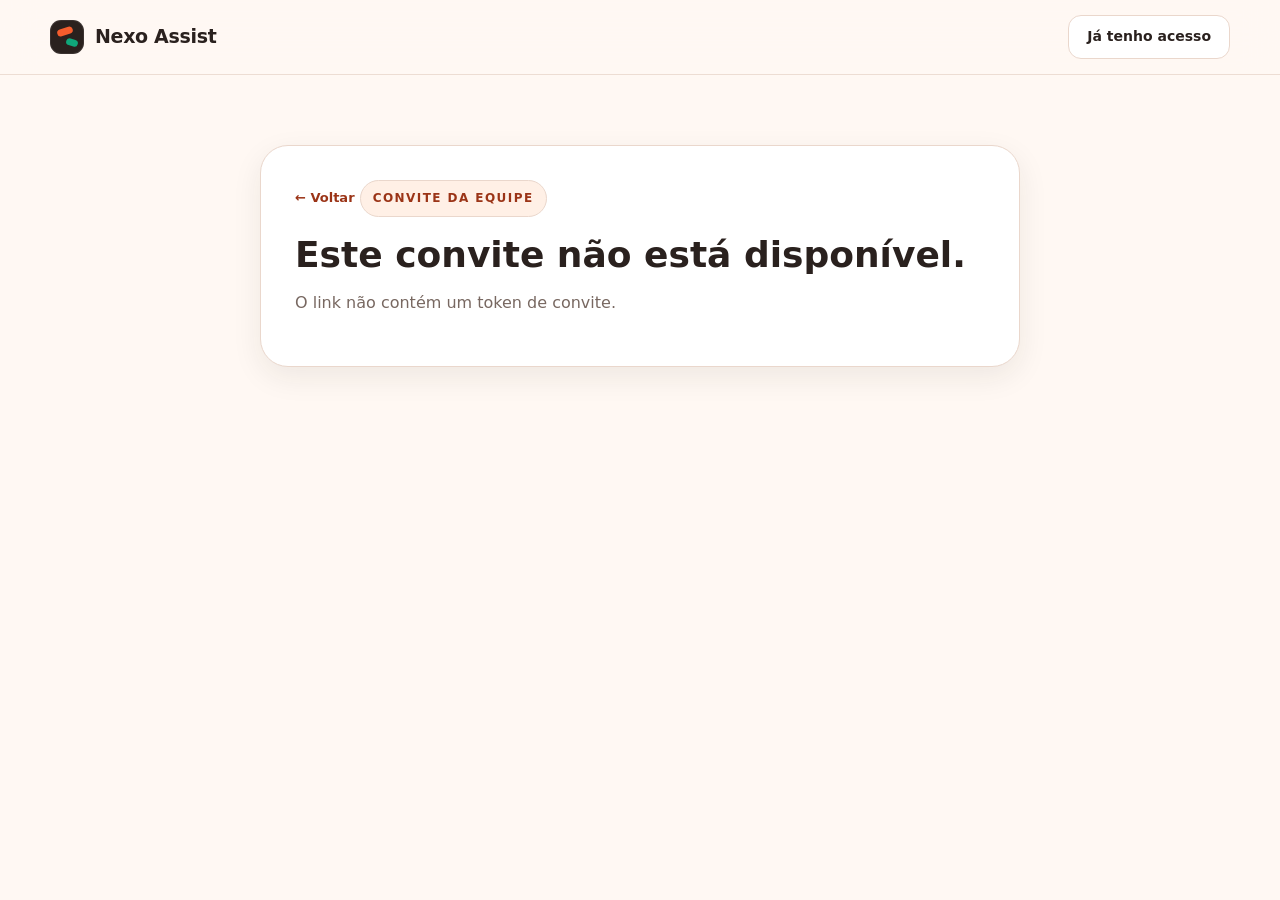
==== commit e80f8cc6: "site: simplifica linguagem e melhora acesso por senha" ====
--- a/ativar-acesso.html
+++ b/ativar-acesso.html
@@ -19,6 +19,7 @@
 
 <main class="activation-shell">
   <section class="activation-card">
+    <a class="page-back" href="index.html">← Voltar</a>
     <span class="eyebrow">Convite da equipe</span>
     <div data-invite-loading>
       <h1>Validando seu convite...</h1>
@@ -32,7 +33,7 @@
 
     <div data-invite-content hidden>
       <h1>Crie seu próprio acesso.</h1>
-      <p>O proprietário não recebe nem define sua senha. Você cria a própria credencial e o backend vincula a conta somente após validar o convite.</p>
+      <p>O proprietário não recebe nem define sua senha. Você cria sua própria senha e o acesso só é liberado depois que o convite é validado.</p>
 
       <div class="invite-summary">
         <div><small>Empresa</small><strong data-invite-company>—</strong></div>
@@ -43,7 +44,7 @@
 
       <div class="activation-tabs" data-auth-tabs>
         <button type="button" class="active" data-auth-mode="create">Criar minha senha</button>
-        <button type="button" data-auth-mode="login">Já tenho conta Firebase</button>
+        <button type="button" data-auth-mode="login">Já tenho uma conta</button>
       </div>
 
       <form data-invite-form>
@@ -53,19 +54,19 @@
         </div>
         <div class="field">
           <label for="invitePassword" data-password-label>Crie uma senha</label>
-          <input id="invitePassword" type="password" minlength="8" required autocomplete="new-password">
-          <small data-password-help>Mínimo de 8 caracteres. A senha vai somente para o Firebase.</small>
+          <div class="password-wrap"><input id="invitePassword" type="password" minlength="8" required autocomplete="new-password"><button class="password-toggle" type="button" data-password-toggle="invitePassword" aria-label="Mostrar senha" aria-pressed="false">Mostrar</button></div>
+          <small data-password-help>Use pelo menos 8 caracteres. Sua senha não é compartilhada com o proprietário.</small>
         </div>
         <div class="field" data-confirm-field>
           <label for="invitePasswordConfirm">Confirmar senha</label>
-          <input id="invitePasswordConfirm" type="password" minlength="8" required autocomplete="new-password">
+          <div class="password-wrap"><input id="invitePasswordConfirm" type="password" minlength="8" required autocomplete="new-password"><button class="password-toggle" type="button" data-password-toggle="invitePasswordConfirm" aria-label="Mostrar senha" aria-pressed="false">Mostrar</button></div>
         </div>
         <button class="btn btn-primary" type="submit" data-invite-submit>Enviar confirmação de e-mail</button>
       </form>
 
       <div class="activation-verify" data-invite-verify hidden>
         <h2>Confirme seu e-mail.</h2>
-        <p>Clique no link enviado pelo Firebase. Depois volte aqui para concluir o vínculo.</p>
+        <p>Clique no link enviado ao seu e-mail. Depois volte aqui para concluir o acesso.</p>
         <div class="verification-actions">
           <button class="btn btn-primary" type="button" data-invite-finish>Já confirmei meu e-mail</button>
           <button class="btn btn-secondary" type="button" data-invite-resend>Reenviar confirmação</button>
@@ -86,5 +87,6 @@
 <script src="assets/js/runtime-config.js"></script>
 <script src="assets/js/nexo-api.js"></script>
 <script src="assets/js/ativar-acesso.js"></script>
+<script src="assets/js/auth-ui.js"></script>
 </body>
 </html>
--- a/assets/css/style.css
+++ b/assets/css/style.css
@@ -727,3 +727,19 @@
 .legal-content h2{font-size:22px;margin:30px 0 10px;color:var(--ink)}
 .legal-content p{color:var(--muted);line-height:1.75;margin:0 0 14px}
 .legal-content a{color:var(--brand);font-weight:800;text-decoration:underline}
+
+
+/* Acessibilidade de senha e retorno */
+.password-wrap{position:relative}
+.password-wrap input{width:100%;padding-right:86px}
+.password-toggle{
+  position:absolute;right:9px;top:50%;transform:translateY(-50%);
+  border:0;background:transparent;color:var(--brand-dark);
+  font-size:12px;font-weight:900;cursor:pointer;padding:8px 7px;border-radius:9px
+}
+.password-toggle:hover,.password-toggle:focus-visible{background:var(--surface-alt);outline:none}
+.page-back{
+  display:inline-flex;align-items:center;width:max-content;margin-bottom:14px;
+  color:var(--brand-dark);font-size:13px;font-weight:900
+}
+.page-back:hover{text-decoration:underline}
